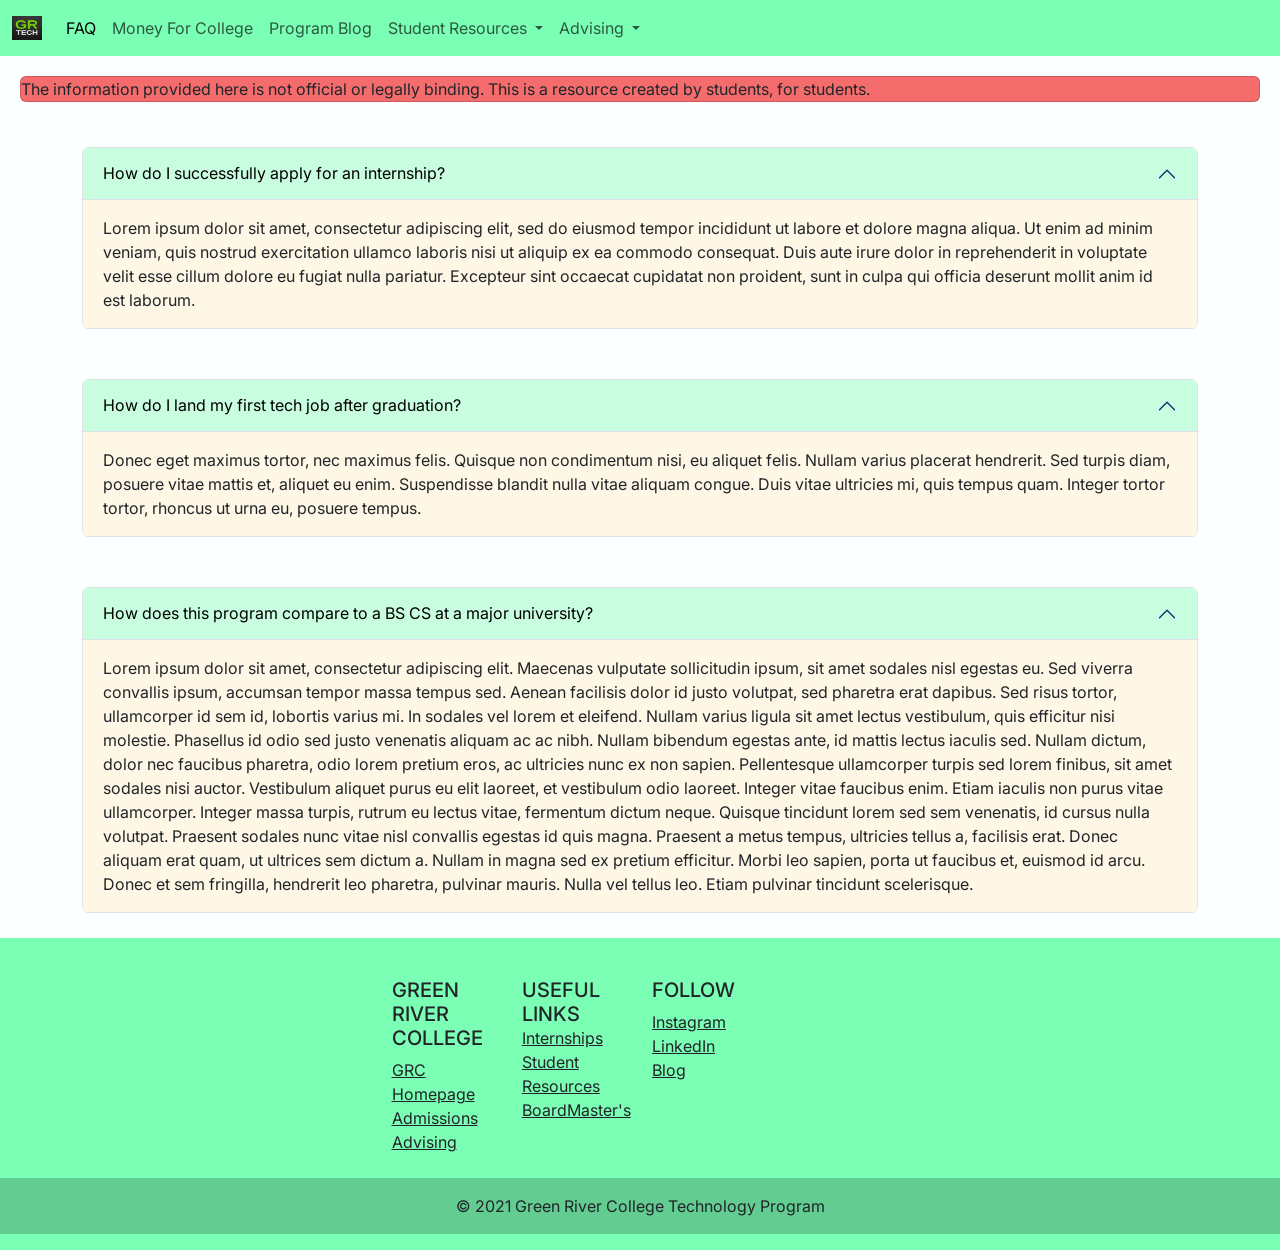
==== GuiltyGibbons/GuiltyGibbons/index.html @ 180664e7 "Initial Commit" ====
<!DOCTYPE html>
<html lang="en">
<head>
    <meta charset="UTF-8">
    <link rel="stylesheet" href="styles/styles.css">
    <link rel="preconnect" href="https://fonts.googleapis.com">
    <link rel="preconnect" href="https://fonts.gstatic.com" crossorigin>
    <link href="https://fonts.googleapis.com/css2?family=Inter:wght@100;200;300;400;500;600;700;800;900&display=swap"
          rel="stylesheet">

    <link href="https://cdn.jsdelivr.net/npm/bootstrap@5.1.1/dist/css/bootstrap.min.css" rel="stylesheet">
    <link rel="stylesheet" href="styles/styles.css">

    <title>GRC SDEV FAQ</title>
</head>
<body class="d-flex flex-column min-vh-100 justify-content-center">
<!--This is the page nav header-->
<nav class="navbar navbar-expand-lg navbar-light bg-light">
    <div class="container-fluid">
        <a class="navbar-brand" href="#">
            <img src="images/img.png" alt="" width="30" height="24" class="d-inline-block align-text-top">
        </a>
        <button class="navbar-toggler" type="button" data-bs-toggle="collapse" data-bs-target="#navbarNavDropdown"
                aria-controls="navbarNavDropdown" aria-expanded="false" aria-label="Toggle navigation">
            <span class="navbar-toggler-icon"></span>
        </button>
        <div class="collapse navbar-collapse" id="navbarNavDropdown">
            <ul class="navbar-nav">
                <li class="nav-item">
                    <a class="nav-link active" aria-current="page" href="#">FAQ</a>
                </li>
                <li class="nav-item">
                    <a class="nav-link" href="#">Money For College</a>
                </li>
                <li class="nav-item">
                    <a class="nav-link" href="#">Program Blog</a>
                </li>
                <li class="nav-item dropdown">
                    <a class="nav-link dropdown-toggle" href="#" id="ResourceDropdown" role="button"
                       data-bs-toggle="dropdown" aria-expanded="false">
                        Student Resources
                    </a>
                    <ul class="dropdown-menu" aria-labelledby="navbarDropdownMenuLink">
                        <li><a class="dropdown-item" href="#">LeetCode</a></li>
                        <li><a class="dropdown-item" href="#">LinkedIn Learning</a></li>
                        <li><a class="dropdown-item" href="#">Repl</a></li>
                    </ul>
                </li>
                <li class="nav-item dropdown">
                    <a class="nav-link dropdown-toggle" href="#" id="navbarDropdownMenuLink" role="button"
                       data-bs-toggle="dropdown" aria-expanded="false">
                        Advising
                    </a>
                    <ul class="dropdown-menu" aria-labelledby="navbarDropdownMenuLink">
                        <li><a class="dropdown-item" href="#">Degree Audit</a></li>
                        <li><a class="dropdown-item" href="#">Degree Requirements</a></li>
                        <li><a class="dropdown-item" href="#">Unofficial Transcript</a></li>
                    </ul>
                </li>
            </ul>
        </div>
    </div>
</nav>
<!--End nav header-->

<div class="card" id="disclaimer">
    The information provided here is not official or legally binding. This is a resource created by students, for students.
</div>

<!--This is a question/answer accordion-->
<div class="container accordion" id="accordionPanelsStayOpenExample">
    <div class="accordion-item">
        <h2 class="accordion-header" id="panelsStayOpen-headingOne">
            <button class="accordion-button" type="button" data-bs-toggle="collapse"
                    data-bs-target="#panelsStayOpen-collapseOne" aria-expanded="true"
                    aria-controls="panelsStayOpen-collapseOne">
                How do I successfully apply for an internship?
            </button>
        </h2>
        <div id="panelsStayOpen-collapseOne" class="accordion-collapse collapse show"
             aria-labelledby="panelsStayOpen-headingOne">
            <div class="accordion-body">
                Lorem ipsum dolor sit amet, consectetur adipiscing elit, sed do eiusmod tempor incididunt ut labore et
                dolore
                magna aliqua. Ut enim ad minim veniam, quis nostrud exercitation ullamco laboris nisi ut aliquip ex ea
                commodo
                consequat. Duis aute irure dolor in reprehenderit in voluptate velit esse cillum dolore eu fugiat nulla
                pariatur. Excepteur sint occaecat cupidatat non proident, sunt in culpa qui officia deserunt mollit anim
                id
                est laborum.
            </div>
        </div>
    </div>
</div>
<!--End q/a here-->

<div class="container accordion" id="accordionPanelsStayOpenExampleTwo">
    <div class="accordion-item">
        <h2 class="accordion-header" id="panelsStayOpen-headingTwo">
            <button class="accordion-button" type="button" data-bs-toggle="collapse"
                    data-bs-target="#panelsStayOpen-collapseTwo" aria-expanded="true"
                    aria-controls="panelsStayOpen-collapseTwo">
                How do I land my first tech job after graduation?
            </button>
        </h2>
        <div id="panelsStayOpen-collapseTwo" class="accordion-collapse collapse show"
             aria-labelledby="panelsStayOpen-headingTwo">
            <div class="accordion-body">
                Donec eget maximus tortor, nec maximus felis. Quisque non condimentum nisi, eu aliquet felis. Nullam
                varius placerat hendrerit. Sed turpis diam, posuere vitae mattis et, aliquet eu enim. Suspendisse
                blandit nulla vitae aliquam congue. Duis vitae ultricies mi, quis tempus quam. Integer tortor tortor,
                rhoncus ut urna eu, posuere tempus.
            </div>
        </div>
    </div>
</div>
<!--End q/a here-->


<div class="container accordion" id="accordionPanelsStayOpenExampleThree">
    <div class="accordion-item">
        <h2 class="accordion-header" id="panelsStayOpen-headingThree">
            <button class="accordion-button" type="button" data-bs-toggle="collapse"
                    data-bs-target="#panelsStayOpen-collapseThree" aria-expanded="true"
                    aria-controls="panelsStayOpen-collapseThree">
                How does this program compare to a BS CS at a major university?
            </button>
        </h2>
        <div id="panelsStayOpen-collapseThree" class="accordion-collapse collapse show"
             aria-labelledby="panelsStayOpen-headingThree">
            <div class="accordion-body">
                Lorem ipsum dolor sit amet, consectetur adipiscing elit. Maecenas vulputate sollicitudin ipsum, sit amet
                sodales nisl egestas eu. Sed viverra convallis ipsum, accumsan tempor massa tempus sed. Aenean facilisis
                dolor id justo volutpat, sed pharetra erat dapibus. Sed risus tortor, ullamcorper id sem id, lobortis
                varius mi. In sodales vel lorem et eleifend. Nullam varius ligula sit amet lectus vestibulum, quis
                efficitur nisi molestie. Phasellus id odio sed justo venenatis aliquam ac ac nibh. Nullam bibendum
                egestas ante, id mattis lectus iaculis sed. Nullam dictum, dolor nec faucibus pharetra, odio lorem
                pretium eros, ac ultricies nunc ex non sapien. Pellentesque ullamcorper turpis sed lorem finibus, sit
                amet sodales nisi auctor. Vestibulum aliquet purus eu elit laoreet, et vestibulum odio laoreet. Integer
                vitae faucibus enim. Etiam iaculis non purus vitae ullamcorper. Integer massa turpis, rutrum eu lectus
                vitae, fermentum dictum neque. Quisque tincidunt lorem sed sem venenatis, id cursus nulla volutpat.

                Praesent sodales nunc vitae nisl convallis egestas id quis magna. Praesent a metus tempus, ultricies
                tellus a, facilisis erat. Donec aliquam erat quam, ut ultrices sem dictum a. Nullam in magna sed ex
                pretium efficitur. Morbi leo sapien, porta ut faucibus et, euismod id arcu. Donec et sem fringilla,
                hendrerit leo pharetra, pulvinar mauris. Nulla vel tellus leo. Etiam pulvinar tincidunt scelerisque.
            </div>
        </div>
    </div>
</div>
<!--End q/a here-->

<!--Footer begins here-->
<footer class="bg-light text-center text-lg-start footer mt-auto py-3 justify-content-between">
    <!-- Grid container -->
    <div class="container p-4 d-flex justify-content-around">
        <!--Grid row-->
        <div class="row">
            <!--Grid column-->
            <div class="col-lg-3 col-md-6 mb-4 mb-md-0">
                <h5 class="text-uppercase">Green River College</h5>

                <ul class="list-unstyled mb-0">
                    <li>
                        <a href="#!" class="text-dark">GRC Homepage</a>
                    </li>
                    <li>
                        <a href="#!" class="text-dark">Admissions</a>
                    </li>
                    <li>
                        <a href="#!" class="text-dark">Advising</a>
                    </li>
                </ul>
            </div>
            <!--Grid column-->

            <!--Grid column-->
            <div class="col-lg-3 col-md-6 mb-4 mb-md-0">
                <h5 class="text-uppercase mb-0">Useful Links</h5>

                <ul class="list-unstyled">
                    <li>
                        <a href="#!" class="text-dark">Internships</a>
                    </li>
                    <li>
                        <a href="#!" class="text-dark">Student Resources</a>
                    </li>
                    <li>
                        <a href="#!" class="text-dark">BoardMaster's</a>
                    </li>
                </ul>
            </div>
            <!--Grid column-->

            <!--Grid column-->
            <div class="col-lg-3 col-md-6 mb-4 mb-md-0">
                <h5 class="text-uppercase">Follow</h5>

                <ul class="list-unstyled mb-0">
                    <li>
                        <a href="#!" class="text-dark">Instagram</a>
                    </li>
                    <li>
                        <a href="#!" class="text-dark">LinkedIn</a>
                    </li>
                    <li>
                        <a href="#!" class="text-dark">Blog</a>
                    </li>
                </ul>
            </div>
            <!--Grid column-->
        </div>
        <!--Grid row-->
    </div>
    <!-- Grid container -->

    <!-- Copyright -->
    <div class="text-center p-3" style="background-color: rgba(0, 0, 0, 0.2);">
        © 2021 Green River College Technology Program
    </div>
    <!-- Copyright -->
</footer>
<!--End footer here-->



<!-- Optional JavaScript -->
<!-- jQuery first, then Popper.js, then Bootstrap JS -->
<script src="https://code.jquery.com/jquery-3.3.1.slim.min.js"
        integrity="sha384-q8i/X+965DzO0rT7abK41JStQIAqVgRVzpbzo5smXKp4YfRvH+8abtTE1Pi6jizo"
        crossorigin="anonymous"></script>
<script src="https://cdnjs.cloudflare.com/ajax/libs/popper.js/1.14.7/umd/popper.min.js"
        integrity="sha384-UO2eT0CpHqdSJQ6hJty5KVphtPhzWj9WO1clHTMGa3JDZwrnQq4sF86dIHNDz0W1"
        crossorigin="anonymous"></script>
<script src="https://cdn.jsdelivr.net/npm/bootstrap@5.1.1/dist/js/bootstrap.bundle.min.js"></script>
</body>
</html>
---- GuiltyGibbons/GuiltyGibbons/styles/styles.css ----
:root {
    --bs-light-rgb: 122, 255, 181;
}

#disclaimer {
    background-color: #f56c6c;
    margin:20px;
}

body {
    font-family: Inter;
    background-color: #fcffff;
}


.bg-light {
    background-color: #1e7e34;
}

.card-body {
    background-color:#FFD8B2;
}

.accordion {
    margin-top:25px;
    margin-bottom:25px;
}

.accordion-header {
    background-color: #f5fff7;
}

.h2 {
    background-color: #f5fff7;
}

.accordion-button {
    background-color: #f5fff7;
}

.accordion-body {
    background-color: #fef7e5;
}

.accordion-button:not(.collapsed) {
    color:black;
    background-color: #c9fde0;
}
---- GuiltyGibbons/GuiltyGibbons/styles/styles.css ----
:root {
    --bs-light-rgb: 122, 255, 181;
}

#disclaimer {
    background-color: #f56c6c;
    margin:20px;
}

body {
    font-family: Inter;
    background-color: #fcffff;
}


.bg-light {
    background-color: #1e7e34;
}

.card-body {
    background-color:#FFD8B2;
}

.accordion {
    margin-top:25px;
    margin-bottom:25px;
}

.accordion-header {
    background-color: #f5fff7;
}

.h2 {
    background-color: #f5fff7;
}

.accordion-button {
    background-color: #f5fff7;
}

.accordion-body {
    background-color: #fef7e5;
}

.accordion-button:not(.collapsed) {
    color:black;
    background-color: #c9fde0;
}
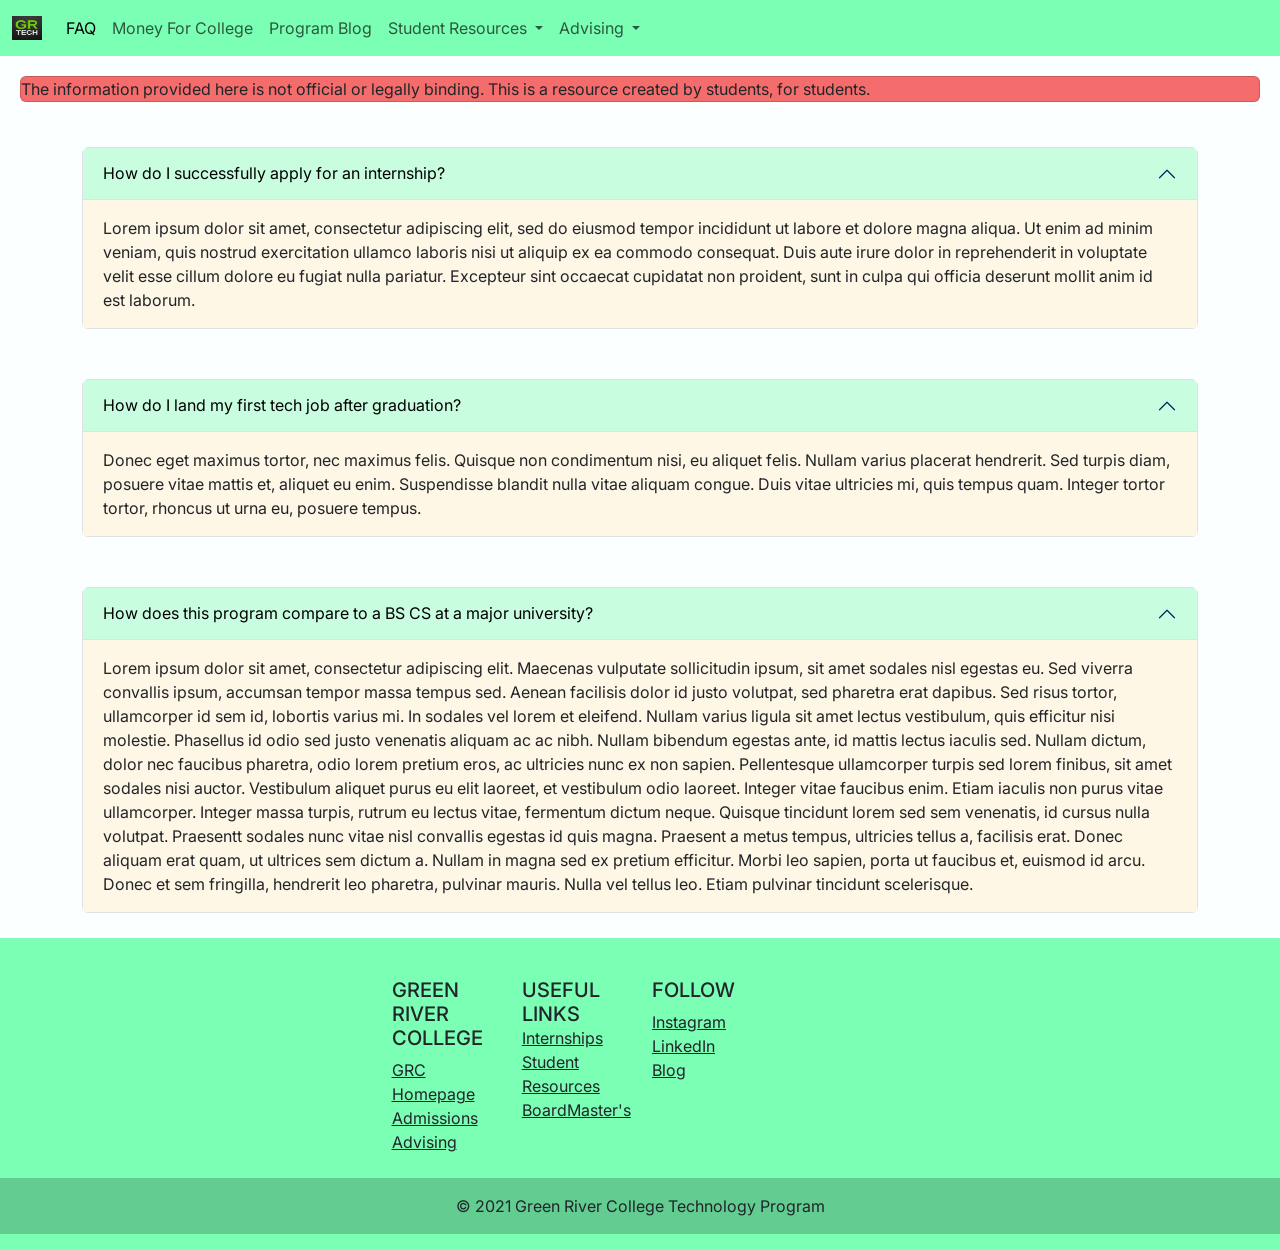
==== commit 83d57ef3: "Initial Commit" ====
--- a/GuiltyGibbons/GuiltyGibbons/index.html
+++ b/GuiltyGibbons/GuiltyGibbons/index.html
@@ -140,7 +140,7 @@
                 vitae faucibus enim. Etiam iaculis non purus vitae ullamcorper. Integer massa turpis, rutrum eu lectus
                 vitae, fermentum dictum neque. Quisque tincidunt lorem sed sem venenatis, id cursus nulla volutpat.
 
-                Praesent sodales nunc vitae nisl convallis egestas id quis magna. Praesent a metus tempus, ultricies
+                Praesentt sodales nunc vitae nisl convallis egestas id quis magna. Praesent a metus tempus, ultricies
                 tellus a, facilisis erat. Donec aliquam erat quam, ut ultrices sem dictum a. Nullam in magna sed ex
                 pretium efficitur. Morbi leo sapien, porta ut faucibus et, euismod id arcu. Donec et sem fringilla,
                 hendrerit leo pharetra, pulvinar mauris. Nulla vel tellus leo. Etiam pulvinar tincidunt scelerisque.
--- a/GuiltyGibbons/GuiltyGibbons/styles/styles.css
+++ b/GuiltyGibbons/GuiltyGibbons/styles/styles.css
@@ -1,3 +1,5 @@
+/*testing github push again*/
+
 :root {
     --bs-light-rgb: 122, 255, 181;
 }
--- a/GuiltyGibbons/GuiltyGibbons/styles/styles.css
+++ b/GuiltyGibbons/GuiltyGibbons/styles/styles.css
@@ -1,3 +1,5 @@
+/*testing github push again*/
+
 :root {
     --bs-light-rgb: 122, 255, 181;
 }
